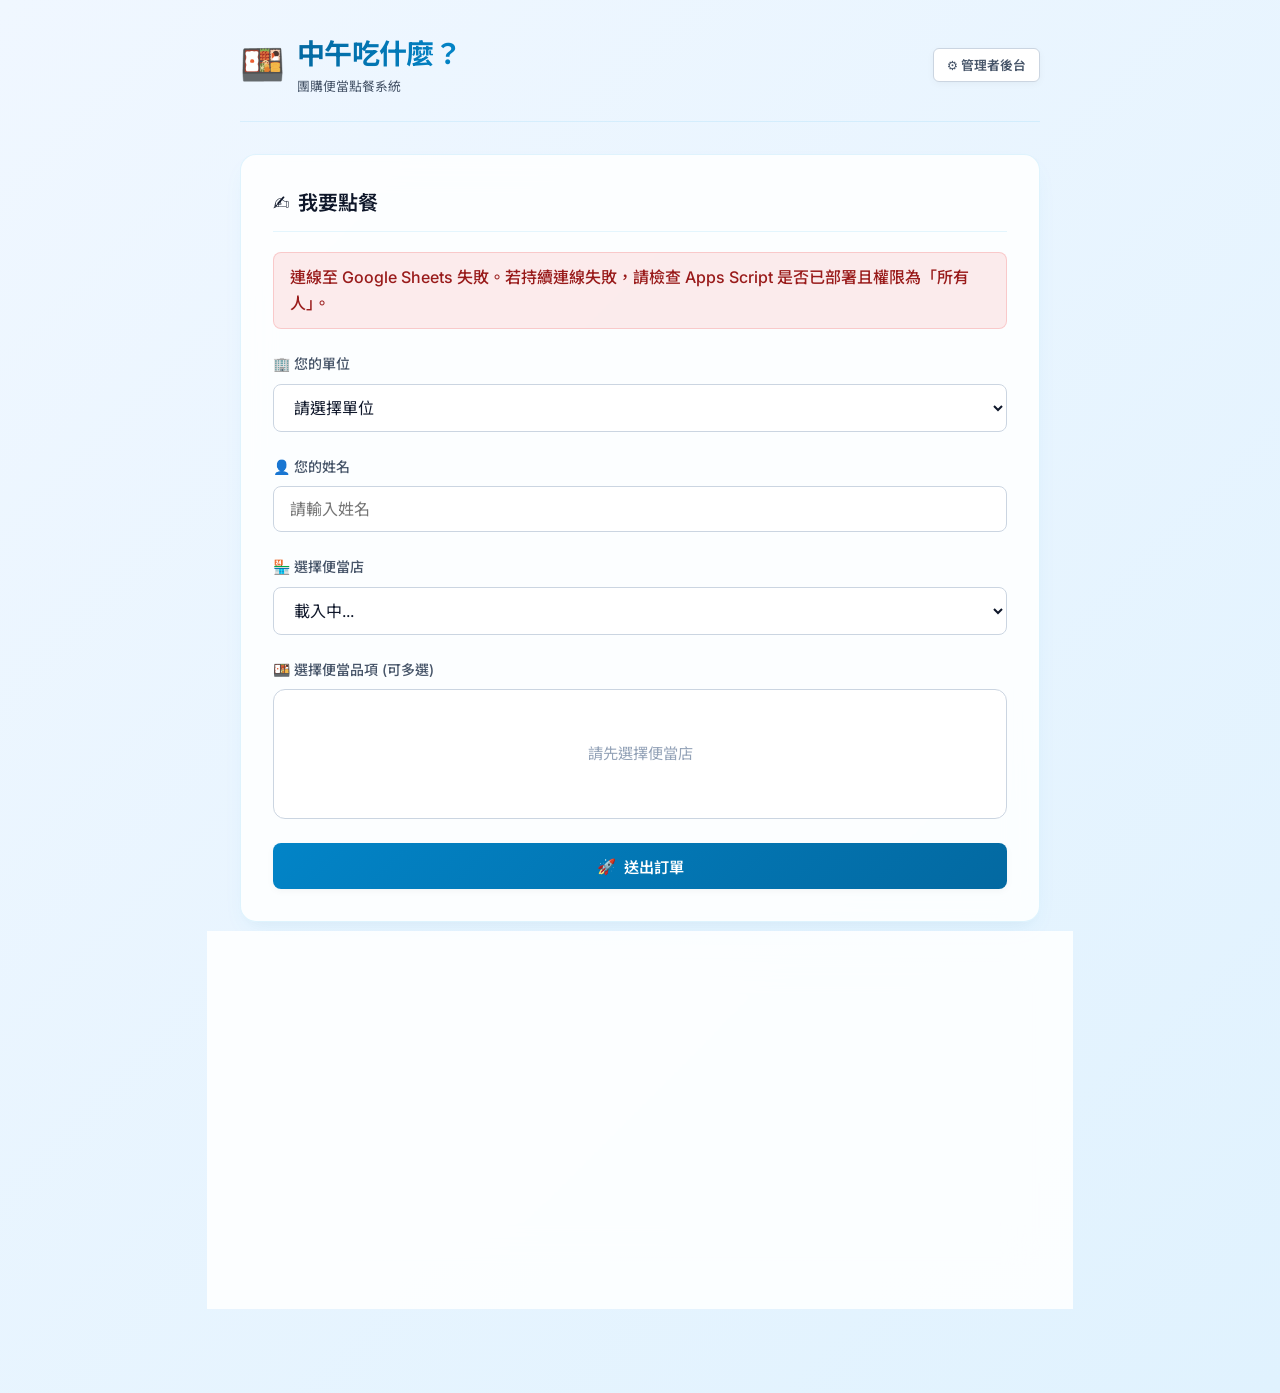
==== index.html @ 09cd19b4 "Update index.html" ====
<!DOCTYPE html>
<html lang="zh-TW">
<head>
  <meta charset="UTF-8">
  <meta name="viewport" content="width=device-width, initial-scale=1.0">
  <title>訂便當系統</title>
  <link rel="stylesheet" href="style.css">
</head>
<body>
  <div class="container">
    <!-- Header -->
    <header>
      <div class="logo-group">
        <span class="logo-icon">🍱</span>
        <div>
          <h1>中午吃什麼？</h1>
          <p style="font-size: 0.8rem; color: var(--text-secondary);">團購便當點餐系統</p>
        </div>
      </div>
      <button class="btn btn-secondary btn-sm" id="btn-go-admin">⚙️ 管理者後台</button>
    </header>

    <!-- API Warning -->
    <div id="api-warning" class="status-msg info" style="display: none;">
      
    </div>

    <!-- Timer Banner -->
    <div class="timer-banner" id="timer-container" style="display: none;">
      <div class="timer-title">
        <span>🕒</span>
        <span id="timer-status-text">點餐截止倒數：</span>
      </div>
      <div class="timer-countdown" id="countdown">--:--:--</div>
    </div>

    <div id="main-content">
      <!-- Order Form -->
      <section class="card" id="order-form-card">
        <h2 class="card-title"><span>✍️</span> 我要點餐</h2>
        
        <div id="submit-status" class="status-msg"></div>

        <form id="order-form">
          <div class="form-group">
            <label for="user-department">🏢 您的單位</label>
            <select id="user-department" required>
              <option value="" disabled selected>請選擇單位</option>
              <option value="資訊處">資訊處</option>
              <option value="工安環保處">工安環保處</option>
              <option value="水質處">水質處</option>
              <option value="供水處">供水處</option>
              <option value="漏水防治處">漏水防治處</option>
              <option value="採購供應處">採購供應處</option>
              <option value="人力資源處">人力資源處</option>
              <option value="財務處">財務處</option>
              <option value="會計處">會計處</option>
              <option value="檢核室">檢核室</option>
              <option value="宏碁">宏碁</option>
              <option value="資拓">資拓</option>
              <option value="易捷">易捷</option>
              <option value="其他">其他</option>
            </select>
          </div>

          <div class="form-group">
            <label for="user-name">👤 您的姓名</label>
            <input type="text" id="user-name" required placeholder="請輸入姓名">
            <div id="duplicate-warning-tip" class="duplicate-tip" style="display: none;">
              <span>ℹ️</span> <span id="duplicate-warning-text">偵測到您先前已有點餐紀錄...</span>
            </div>
          </div>

          <div class="form-group">
            <label for="store-select">🏪 選擇便當店</label>
            <select id="store-select" required>
              <option value="" disabled selected>載入中...</option>
            </select>
          </div>
          
          <div id="store-info-display" style="display: none; background: rgba(2, 132, 199, 0.04); border: 1px solid rgba(2, 132, 199, 0.15); border-radius: 8px; padding: 0.75rem 1rem; margin-top: -0.75rem; margin-bottom: 1.5rem; font-size: 0.85rem; line-height: 1.5; color: var(--text-secondary);">
            <!-- Store info details populated dynamically -->
          </div>

          <div class="form-group">
            <div style="display: flex; justify-content: space-between; align-items: center; margin-bottom: 0.5rem; flex-wrap: wrap; gap: 0.5rem;">
              <label style="margin-bottom: 0;">🍱 選擇便當品項 (可多選)</label>
              <div id="menu-search-wrapper" style="display: none; width: 100%; max-width: 220px;">
                <input type="text" id="menu-search-input" placeholder="🔍 搜尋菜色 (如: 排骨)" style="padding: 0.35rem 0.65rem; font-size: 0.82rem; border-radius: 6px; border: 1px solid rgba(14, 165, 233, 0.25); background: rgba(15, 23, 42, 0.6); color: var(--text-primary); width: 100%;">
              </div>
            </div>
            <div class="menu-options-list" id="menu-items-container">
              <div class="empty-menu-placeholder">請先選擇便當店</div>
            </div>
          </div>

          <div id="order-subtotal-card" class="order-subtotal-badge" style="display: none;">
            <div class="subtotal-info">
              <span>🛒 目前點餐小計：</span>
              <span id="subtotal-item-count" class="badge-count">0 份便當</span>
            </div>
            <div class="subtotal-price" id="subtotal-total-price">$0</div>
          </div>

          <button type="submit" class="btn" style="width: 100%;" id="btn-submit">
            <span>🚀</span> 送出訂單
          </button>
        </form>
      </section>

      <!-- Stats Panel -->
      <section class="card">
        <h2 class="card-title"><span>📊</span> 目前訂單統計看板</h2>
        
        <div style="display: flex; justify-content: space-between; align-items: center; margin-bottom: 1rem; flex-wrap: wrap; gap: 0.5rem;">
          <p style="font-size: 0.9rem; color: var(--text-secondary);">大家點了些什麼？看這裡跟著點就對了！</p>
          <div style="display: flex; gap: 0.5rem;">
            <button class="btn btn-secondary btn-sm" id="btn-export-csv">📥 匯出 CSV</button>
            <button class="btn btn-secondary btn-sm" id="btn-open-copy-modal">📋 複製訂餐統計</button>
            <button class="btn btn-secondary btn-sm" id="btn-refresh-stats">🔄 重新整理</button>
          </div>
        </div>

        <div class="stats-grid" id="stats-summary">
          <!-- Stats count will be inserted here -->
        </div>

        <div class="table-responsive" style="margin-top: 1.5rem;">
          <table>
            <thead>
              <tr>
                <th>單位</th>
                <th>姓名</th>
                <th>點餐品項</th>
                <th>價格</th>
                <th>點餐時間</th>
              </tr>
            </thead>
            <tbody id="orders-list-body">
              <tr>
                <td colspan="5" style="text-align: center; color: var(--text-muted);">載入訂單中...</td>
              </tr>
            </tbody>
          </table>
        </div>
      </section>
    </div>
  </div>

  <!-- Password Modal -->
  <div class="modal-overlay" id="password-modal">
    <div class="modal">
      <h3 class="modal-header">🔒 管理員驗證</h3>
      <p style="font-size: 0.9rem; color: var(--text-secondary); margin-bottom: 1rem;">請輸入後台管理密碼：</p>
      
      <div class="form-group">
        <input type="password" id="admin-password" placeholder="請輸入密碼" style="width: 100%; padding: 0.75rem 1rem; background: rgba(15, 23, 42, 0.6); border: 1px solid rgba(255, 255, 255, 0.1); border-radius: 8px; color: var(--text-primary);">
        <p id="password-error" style="color: var(--danger); font-size: 0.8rem; margin-top: 0.25rem; display: none;">密碼錯誤，請再試一次</p>
      </div>

      <div class="modal-actions">
        <button class="btn btn-secondary btn-sm" id="btn-close-modal">取消</button>
        <button class="btn btn-sm" id="btn-submit-password">登入</button>
      </div>
    </div>
  </div>

  <!-- Overwrite Confirmation Modal -->
  <div class="modal-overlay" id="overwrite-confirm-modal">
    <div class="modal" style="text-align: center; max-width: 420px;">
      <div style="font-size: 2.5rem; margin-bottom: 0.5rem;">⚠️</div>
      <h3 class="modal-header" style="justify-content: center; margin-bottom: 0.5rem;">偵測到重複訂餐</h3>
      <p style="font-size: 0.95rem; color: var(--text-secondary); margin-bottom: 0.75rem;" id="overwrite-modal-desc">
        您先前已有訂餐紀錄。
      </p>
      <p style="font-size: 0.85rem; color: #b45309; background: rgba(245, 158, 11, 0.12); padding: 0.6rem; border-radius: 6px; margin-bottom: 1.5rem; border: 1px solid rgba(245, 158, 11, 0.25);">
        ⚠️ 選擇「覆蓋原本訂單」將會以您本次勾選的餐點取代原本的紀錄。
      </p>
      <div class="modal-actions" style="justify-content: center; gap: 0.75rem;">
        <button class="btn btn-secondary btn-sm" id="btn-cancel-overwrite">取消</button>
        <button class="btn btn-danger btn-sm" id="btn-confirm-overwrite">🔄 確認覆蓋原本訂單</button>
      </div>
    </div>
  </div>

  <!-- Copy Summary Modal -->
  <div class="modal-overlay" id="copy-summary-modal">
    <div class="modal" style="max-width: 520px;">
      <h3 class="modal-header">📋 一鍵複製訂餐統計</h3>
      
      <div class="tab-group">
        <button type="button" class="tab-btn active" id="tab-copy-store">📞 給店家 (電話訂餐數)</button>
        <button type="button" class="tab-btn" id="tab-copy-line">💬 給同仁 (LINE 對帳明細)</button>
      </div>

      <div class="form-group">
        <textarea id="copy-text-area" rows="10" readonly style="width: 100%; font-family: monospace; font-size: 0.85rem; padding: 0.75rem; background: #f8fafc; border: 1px solid #cbd5e1; border-radius: 8px; resize: none; color: var(--text-primary);"></textarea>
      </div>

      <div class="modal-actions">
        <button class="btn btn-secondary btn-sm" id="btn-close-copy-modal">關閉</button>
        <button class="btn btn-sm" id="btn-do-copy">📋 複製文字至剪貼簿</button>
      </div>
    </div>
  </div>

  <!-- Success Order Modal -->
  <div class="modal-overlay" id="order-success-modal">
    <div class="modal" style="text-align: center;">
      <h3 class="modal-header" style="font-size: 1.5rem; margin-bottom: 0.75rem;">🎉 訂購成功</h3>
      <p style="font-size: 1.05rem; color: var(--text-secondary); margin-bottom: 1.5rem; line-height: 1.5;">您已經訂餐，請盡速繳費，謝謝</p>
      <div class="modal-actions" style="justify-content: center; margin-top: 0;">
        <button class="btn" id="btn-close-success-modal" style="width: 100%; max-width: 120px;">確定</button>
      </div>
    </div>
  </div>

  <!-- Toast Notification -->
  <div id="toast-notification" class="toast" style="display: none;">已複製到剪貼簿！</div>

  <script>
    // Config
    const API_KEY_STORAGE = 'lunchbox_api_url';
    const DEFAULT_API_URL = 'https://script.google.com/macros/s/AKfycbwlFgxgl3qGat5EyaE5cZLK-h8Csz-PTzpw1GTgrFNafcP_GH17YFFVZKl1nk6TrDU1BQ/exec'; // 填入固定 API 網址即可免設定直接使用！
    let apiUrl = DEFAULT_API_URL.trim() || localStorage.getItem(API_KEY_STORAGE) || '';
    let menuData = [];
    let storesData = []; // store details (address, phone, remarks)
    let ordersData = [];
    let deadlineTime = null;
    let timerInterval = null;
    let activeStoreConfig = null; // Locked active store from config

    // Elements
    const btnGoAdmin = document.getElementById('btn-go-admin');
    const passwordModal = document.getElementById('password-modal');
    const adminPasswordInput = document.getElementById('admin-password');
    const btnSubmitPassword = document.getElementById('btn-submit-password');
    const btnCloseModal = document.getElementById('btn-close-modal');
    const passwordError = document.getElementById('password-error');
    
    const apiWarning = document.getElementById('api-warning');
    const userDepartmentSelect = document.getElementById('user-department');
    const userNameInput = document.getElementById('user-name');
    const storeSelect = document.getElementById('store-select');
    const menuItemsContainer = document.getElementById('menu-items-container');
    const orderForm = document.getElementById('order-form');
    const btnSubmit = document.getElementById('btn-submit');
    const submitStatus = document.getElementById('submit-status');
    const btnRefreshStats = document.getElementById('btn-refresh-stats');
    
    const statsSummary = document.getElementById('stats-summary');
    const ordersListBody = document.getElementById('orders-list-body');
    const timerContainer = document.getElementById('timer-container');
    const countdownEl = document.getElementById('countdown');
    const timerStatusText = document.getElementById('timer-status-text');
    const orderSuccessModal = document.getElementById('order-success-modal');
    const btnCloseSuccessModal = document.getElementById('btn-close-success-modal');

    // Duplicate warning & Overwrite elements
    const duplicateWarningTip = document.getElementById('duplicate-warning-tip');
    const duplicateWarningText = document.getElementById('duplicate-warning-text');
    const overwriteConfirmModal = document.getElementById('overwrite-confirm-modal');
    const overwriteModalDesc = document.getElementById('overwrite-modal-desc');
    const btnCancelOverwrite = document.getElementById('btn-cancel-overwrite');
    const btnConfirmOverwrite = document.getElementById('btn-confirm-overwrite');
    let isConfirmedOverwrite = false;

    // Subtotal badge elements
    const orderSubtotalCard = document.getElementById('order-subtotal-card');
    const subtotalItemCount = document.getElementById('subtotal-item-count');
    const subtotalTotalPrice = document.getElementById('subtotal-total-price');

    // Copy Summary elements
    const btnOpenCopyModal = document.getElementById('btn-open-copy-modal');
    const copySummaryModal = document.getElementById('copy-summary-modal');
    const tabCopyStore = document.getElementById('tab-copy-store');
    const tabCopyLine = document.getElementById('tab-copy-line');
    const copyTextArea = document.getElementById('copy-text-area');
    const btnCloseCopyModal = document.getElementById('btn-close-copy-modal');
    const btnDoCopy = document.getElementById('btn-do-copy');
    const toastNotification = document.getElementById('toast-notification');
    let currentCopyTab = 'store';

    // Page Init
    window.addEventListener('DOMContentLoaded', () => {
      // Check query parameter
      const urlParams = new URLSearchParams(window.location.search);
      const apiParam = urlParams.get('api');
      if (apiParam) {
        localStorage.setItem(API_KEY_STORAGE, apiParam);
        apiUrl = apiParam;
      }
      if (apiParam && window.history.replaceState) {
        const cleanUrl = window.location.pathname;
        window.history.replaceState({}, document.title, cleanUrl);
      }

      // Ensure inputs are empty on load
      userDepartmentSelect.value = '';
      userNameInput.value = '';
      
      // Check API URL
      if (!apiUrl) {
        apiWarning.style.display = 'block';
        storeSelect.innerHTML = '<option value="" disabled selected>請先設定 API URL</option>';
        ordersListBody.innerHTML = '<tr><td colspan="6" style="text-align: center; color: var(--text-muted);">尚未設定 API</td></tr>';
        return;
      }

      fetchData();
    });

    // Refresh data
    btnRefreshStats.addEventListener('click', () => {
      if (!apiUrl) return;
      btnRefreshStats.classList.add('btn-disabled');
      btnRefreshStats.innerHTML = '<span class="spinner"></span> 重新整理中...';
      fetchData().finally(() => {
        btnRefreshStats.classList.remove('btn-disabled');
        btnRefreshStats.innerHTML = '🔄 重新整理';
      });
    });

    // Subtotal Calculation & Row Highlight
    function updateSubtotal() {
      let totalCount = 0;
      let totalPrice = 0;

      document.querySelectorAll('.menu-item-selection-row').forEach(row => {
        const cb = row.querySelector('input[name="lunchbox-item"]');
        if (cb && cb.checked) {
          row.classList.add('is-selected');
          const qtyInput = row.querySelector('.qty-input');
          const qty = qtyInput ? (parseInt(qtyInput.value) || 1) : 1;
          const price = parseFloat(cb.getAttribute('data-price')) || 0;
          totalCount += qty;
          totalPrice += (price * qty);
        } else {
          row.classList.remove('is-selected');
        }
      });

      if (totalCount > 0) {
        subtotalItemCount.innerText = `${totalCount} 份便當`;
        subtotalTotalPrice.innerText = `$${totalPrice}`;
        orderSubtotalCard.style.display = 'flex';
      } else {
        orderSubtotalCard.style.display = 'none';
      }
    }

    // Duplicate Order Checking
    function getExistingOrderForUser(name) {
      if (!name || !activeStoreConfig) return null;
      const userOrders = ordersData.filter(ord => 
        ord.store === activeStoreConfig && 
        ord.name.trim().toLowerCase() === name.trim().toLowerCase()
      );
      if (userOrders.length === 0) return null;

      const itemCounts = {};
      userOrders.forEach(ord => {
        const qty = ord.quantity ? parseInt(ord.quantity) || 1 : 1;
        itemCounts[ord.item] = (itemCounts[ord.item] || 0) + qty;
      });

      const summaryStr = Object.entries(itemCounts)
        .map(([item, count]) => count > 1 ? `${item} x${count}` : item)
        .join('、');

      return {
        orders: userOrders,
        summaryText: summaryStr
      };
    }

    function checkDuplicateUserOrder() {
      const name = userNameInput.value.trim();
      const existing = getExistingOrderForUser(name);

      if (existing) {
        duplicateWarningText.innerText = `偵測到「${name}」在本次店家已有訂餐紀錄（已點：${existing.summaryText}）。送出將會「覆蓋」原紀錄。`;
        duplicateWarningTip.style.display = 'flex';
      } else {
        duplicateWarningTip.style.display = 'none';
      }
    }

    userNameInput.addEventListener('input', checkDuplicateUserOrder);

    // Overwrite Confirm Modal Listeners
    btnConfirmOverwrite.addEventListener('click', () => {
      isConfirmedOverwrite = true;
      overwriteConfirmModal.classList.remove('active');
      btnSubmit.click();
    });

    btnCancelOverwrite.addEventListener('click', () => {
      isConfirmedOverwrite = false;
      overwriteConfirmModal.classList.remove('active');
    });

    // Copy Summary Modal Listeners
    btnOpenCopyModal.addEventListener('click', () => {
      copySummaryModal.classList.add('active');
      updateCopyTextContent();
    });

    btnCloseCopyModal.addEventListener('click', () => {
      copySummaryModal.classList.remove('active');
    });

    tabCopyStore.addEventListener('click', () => {
      tabCopyStore.classList.add('active');
      tabCopyLine.classList.remove('active');
      currentCopyTab = 'store';
      updateCopyTextContent();
    });

    tabCopyLine.addEventListener('click', () => {
      tabCopyLine.classList.add('active');
      tabCopyStore.classList.remove('active');
      currentCopyTab = 'line';
      updateCopyTextContent();
    });

    function updateCopyTextContent() {
      const storeName = activeStoreConfig || '未指定店家';
      const filteredOrders = ordersData.filter(ord => ord.store === activeStoreConfig);
      const nowStr = new Date().toLocaleString('zh-TW', { hour12: false });

      if (currentCopyTab === 'store') {
        const itemCounts = {};
        let totalQty = 0;
        let totalPrice = 0;

        filteredOrders.forEach(ord => {
          const qty = ord.quantity ? parseInt(ord.quantity) || 1 : 1;
          const price = parseFloat(ord.price) || 0;
          if (!itemCounts[ord.item]) {
            itemCounts[ord.item] = { count: 0, total: 0 };
          }
          itemCounts[ord.item].count += qty;
          itemCounts[ord.item].total += (price * qty);
          totalQty += qty;
          totalPrice += (price * qty);
        });

        let text = `🍱 訂餐統計匯總【${storeName}】\n`;
        text += `📅 統計時間：${nowStr}\n`;
        text += `-----------------------\n`;
        
        const items = Object.entries(itemCounts).sort((a, b) => b[1].count - a[1].count);
        if (items.length === 0) {
          text += `目前無點餐紀錄\n`;
        } else {
          items.forEach(([itemName, info], idx) => {
            text += `${idx + 1}. ${itemName} x ${info.count} 份 ($${info.total})\n`;
          });
        }
        text += `-----------------------\n`;
        text += `總計：${totalQty} 份便當 / 共 $${totalPrice} 元`;
        copyTextArea.value = text;
      } else {
        const userOrders = {};
        let totalQty = 0;
        let totalPrice = 0;

        filteredOrders.forEach(ord => {
          const qty = ord.quantity ? parseInt(ord.quantity) || 1 : 1;
          const price = parseFloat(ord.price) || 0;
          const key = `${ord.department || '無'}_${ord.name}`;

          if (!userOrders[key]) {
            userOrders[key] = {
              department: ord.department || '無',
              name: ord.name,
              items: {},
              userTotal: 0
            };
          }
          userOrders[key].items[ord.item] = (userOrders[key].items[ord.item] || 0) + qty;
          userOrders[key].userTotal += (price * qty);
          totalQty += qty;
          totalPrice += (price * qty);
        });

        let text = `📋 訂餐明細對帳表【${storeName}】\n`;
        text += `📅 統計時間：${nowStr}\n`;
        text += `-----------------------\n`;
        
        const list = Object.values(userOrders);
        if (list.length === 0) {
          text += `目前無點餐紀錄\n`;
        } else {
          list.forEach(u => {
            const itemStrs = Object.entries(u.items).map(([it, q]) => q > 1 ? `${it} x${q}` : it).join('、');
            text += `• [${u.department}] ${u.name}：${itemStrs} ($${u.userTotal})\n`;
          });
        }
        text += `-----------------------\n`;
        text += `總計：${totalQty} 份便當 / 共 $${totalPrice} 元`;
        copyTextArea.value = text;
      }
    }

    btnDoCopy.addEventListener('click', () => {
      copyTextArea.select();
      if (navigator.clipboard && window.isSecureContext) {
        navigator.clipboard.writeText(copyTextArea.value).then(() => showToast('📋 已複製訂餐統計至剪貼簿！')).catch(fallbackCopy);
      } else {
        fallbackCopy();
      }
    });

    function fallbackCopy() {
      try {
        document.execCommand('copy');
        showToast('📋 已複製訂餐統計至剪貼簿！');
      } catch (err) {
        alert('複製失敗，請手動全選複製');
      }
    }

    function showToast(msg) {
      toastNotification.innerText = msg;
      toastNotification.style.display = 'block';
      setTimeout(() => {
        toastNotification.style.display = 'none';
      }, 2500);
    }

    // CSV Export Utility Function
    function exportToCSV(filename, rows) {
      const processRow = function (row) {
        let finalVal = '';
        for (let j = 0; j < row.length; j++) {
          let innerValue = row[j] === null || row[j] === undefined ? '' : row[j].toString();
          let result = innerValue.replace(/"/g, '""');
          if (result.search(/("|,|\n)/g) >= 0)
            result = '"' + result + '"';
          if (j > 0)
            finalVal += ',';
          finalVal += result;
        }
        return finalVal + '\n';
      };

      let csvContent = '\uFEFF'; // UTF-8 BOM for Excel Chinese compatibility
      for (let i = 0; i < rows.length; i++) {
        csvContent += processRow(rows[i]);
      }

      const blob = new Blob([csvContent], { type: 'text/csv;charset=utf-8;' });
      const link = document.createElement('a');
      if (link.download !== undefined) {
        const url = URL.createObjectURL(blob);
        link.setAttribute('href', url);
        link.setAttribute('download', filename);
        link.style.visibility = 'hidden';
        document.body.appendChild(link);
        link.click();
        document.body.removeChild(link);
      }
    }

    // Export CSV Listener in Index
    document.getElementById('btn-export-csv').addEventListener('click', () => {
      const filteredOrders = ordersData.filter(ord => ord.store === activeStoreConfig);
      if (filteredOrders.length === 0) {
        alert('目前尚無點餐資料可匯出！');
        return;
      }

      const rows = [["點餐時間", "單位", "姓名", "店家", "品項", "價格"]];
      filteredOrders.forEach(ord => {
        let dStr = ord.timestamp ? new Date(ord.timestamp).toLocaleString('zh-TW') : '';
        rows.push([dStr, ord.department || '', ord.name, ord.store, ord.item, ord.price]);
      });

      const todayDate = new Date().toISOString().slice(0, 10);
      exportToCSV(`便當點餐明細_${activeStoreConfig || '今日'}_${todayDate}.csv`, rows);
    });

    // Password Modal Logic
    btnGoAdmin.addEventListener('click', () => {
      passwordModal.classList.add('active');
      adminPasswordInput.focus();
    });

    btnCloseModal.addEventListener('click', () => {
      passwordModal.classList.remove('active');
      adminPasswordInput.value = '';
      passwordError.style.display = 'none';
    });

    btnCloseSuccessModal.addEventListener('click', () => {
      orderSuccessModal.classList.remove('active');
    });

    btnSubmitPassword.addEventListener('click', verifyPassword);
    adminPasswordInput.addEventListener('keypress', (e) => {
      if (e.key === 'Enter') verifyPassword();
    });

    async function verifyPassword() {
      const password = adminPasswordInput.value.trim();
      if (!password) return;
      
      btnSubmitPassword.disabled = true;
      btnSubmitPassword.innerHTML = '<span class="spinner"></span> 驗證中...';
      passwordError.style.display = 'none';

      try {
        let isOldScriptOrOffline = false;
        let resData = null;
        try {
          const response = await fetch(apiUrl, {
            method: 'POST',
            mode: 'cors',
            body: JSON.stringify({
              action: 'verifyPassword',
              password: password
            })
          });

          if (response.ok) {
            resData = await response.json();
            if (resData && !resData.success && resData.error && resData.error.includes('密碼錯誤')) {
              isOldScriptOrOffline = false;
            } else if (resData && !resData.success) {
              isOldScriptOrOffline = true;
            }
          } else {
            isOldScriptOrOffline = true;
          }
        } catch (e) {
          isOldScriptOrOffline = true;
        }

        if (isOldScriptOrOffline) {
          // 降級處理：若是舊版 Apps Script (不支援 verifyPassword)，則比對混淆過的預設密碼
          if (btoa(password) === 'd2F0ZXI2MDM=') {
            sessionStorage.setItem('admin_password', password);
            window.location.href = 'admin.html';
            return;
          } else {
            throw new Error('密碼錯誤');
          }
        }

        if (resData && resData.success && resData.authenticated) {
          sessionStorage.setItem('admin_password', password);
          window.location.href = 'admin.html';
        } else {
          throw new Error(resData && resData.error ? resData.error : '密碼錯誤');
        }
      } catch (err) {
        console.error(err);
        passwordError.innerText = err.message.includes('密碼錯誤') ? '密碼錯誤，請再試一次' : '驗證失敗，請確認 API 設定或網路。';
        passwordError.style.display = 'block';
        adminPasswordInput.value = '';
        adminPasswordInput.focus();
      } finally {
        btnSubmitPassword.disabled = false;
        btnSubmitPassword.innerHTML = '登入';
      }
    }

    // Fetch Menu & Orders & Deadline
    async function fetchData(retry = 0) {
      try {
        const response = await fetch(apiUrl);
        if (!response.ok) throw new Error(`HTTP ${response.status}`);
        
        const data = await response.json();
        menuData = data.menu || [];
        storesData = data.stores || [];
        ordersData = data.orders || [];
        activeStoreConfig = data.activeStore || null;
        
        // Handle Deadline
        if (data.deadline) {
          deadlineTime = new Date(data.deadline);
          startTimer();
        } else {
          deadlineTime = null;
          clearInterval(timerInterval);
          timerContainer.style.display = 'none';
        }

        renderStoreSelect();
        renderStats();
      } catch (err) {
        console.error('API 讀取錯誤:', err);
        if (retry < 1) {
          // 自動重試 1 次 (因應 Google Apps Script 冷啟動或連線瞬斷)
          setTimeout(() => fetchData(retry + 1), 1200);
        } else {
          showStatus('連線至 Google Sheets 失敗。若持續連線失敗，請檢查 Apps Script 是否已部署且權限為「所有人」。', 'error');
        }
      }
    }

    // Start countdown timer
    function startTimer() {
      clearInterval(timerInterval);
      timerContainer.style.display = 'flex';
      
      function updateTimer() {
        const now = new Date();
        const diff = deadlineTime - now;

        if (diff <= 0) {
          clearInterval(timerInterval);
          countdownEl.innerHTML = '點餐已截止';
          countdownEl.className = 'timer-countdown ended';
          timerStatusText.innerText = '點餐狀態：';
          disableOrdering(true);
        } else {
          disableOrdering(false);
          const hours = Math.floor(diff / (1000 * 60 * 60));
          const minutes = Math.floor((diff % (1000 * 60 * 60)) / (1000 * 60));
          const seconds = Math.floor((diff % (1000 * 60)) / 1000);
          
          countdownEl.innerHTML = `${hours.toString().padStart(2, '0')}:${minutes.toString().padStart(2, '0')}:${seconds.toString().padStart(2, '0')}`;
          
          // Show alert if less than 15 mins (900,000 ms)
          if (diff < 15 * 60 * 1000) {
            countdownEl.className = 'timer-countdown danger';
            timerStatusText.innerText = '⚠️ 即將截止點餐：';
          } else {
            countdownEl.className = 'timer-countdown';
            timerStatusText.innerText = '🕒 點餐截止倒數：';
          }
        }
      }

      updateTimer();
      timerInterval = setInterval(updateTimer, 1000);
    }

    function disableOrdering(disabled) {
      if (disabled) {
        userDepartmentSelect.disabled = true;
        userNameInput.disabled = true;
        storeSelect.disabled = true;
        btnSubmit.disabled = true;
        btnSubmit.classList.add('btn-disabled');
        
        if (deadlineTime && (new Date() > deadlineTime)) {
          btnSubmit.innerHTML = '❌ 點餐已截止';
        } else if (!activeStoreConfig) {
          btnSubmit.innerHTML = '❌ 尚未指定點餐店家';
        } else {
          btnSubmit.innerHTML = '❌ 無法點餐';
        }
        
        // Disable checkboxes & qty buttons
        document.querySelectorAll('input[name="lunchbox-item"]').forEach(cb => {
          cb.disabled = true;
        });
        document.querySelectorAll('.qty-btn').forEach(btn => {
          btn.disabled = true;
          btn.style.opacity = 0.5;
          btn.style.pointerEvents = 'none';
        });
      } else {
        userDepartmentSelect.disabled = false;
        userNameInput.disabled = false;
        storeSelect.disabled = !!activeStoreConfig; // Keep disabled if locked by admin
        btnSubmit.disabled = false;
        btnSubmit.classList.remove('btn-disabled');
        btnSubmit.innerHTML = '🚀 送出訂單';
        
        // Enable checkboxes & qty buttons
        document.querySelectorAll('input[name="lunchbox-item"]').forEach(cb => {
          cb.disabled = false;
        });
        document.querySelectorAll('.qty-btn').forEach(btn => {
          btn.disabled = false;
          btn.style.opacity = 1;
          btn.style.pointerEvents = 'auto';
        });
      }
    }

    // Populate Store Select
    function renderStoreSelect() {
      const stores = [...new Set(menuData.map(m => m.store))];
      const storeLabel = document.querySelector('label[for="store-select"]');
      
      if (stores.length === 0) {
        storeSelect.innerHTML = '<option value="" disabled selected>目前無可用的便當店</option>';
        menuItemsContainer.innerHTML = '<div class="empty-menu-placeholder">請聯絡管理員設定菜單</div>';
        return;
      }

      if (activeStoreConfig) {
        // Locked active store by admin
        storeLabel.innerHTML = '🏪 本次指定點餐店家 <span style="font-size: 0.75rem; color: var(--success); background: rgba(16,185,129,0.15); padding: 0.1rem 0.4rem; border-radius: 4px; margin-left: 0.25rem;">已鎖定</span>';
        storeSelect.innerHTML = `<option value="${activeStoreConfig}" selected>${activeStoreConfig}</option>`;
        storeSelect.disabled = true;
        renderMenuItems(activeStoreConfig);
        displayStoreDetails(activeStoreConfig);
        
        // Enable controls if within deadline
        if (!deadlineTime || (new Date() <= deadlineTime)) {
          disableOrdering(false);
        }
      } else {
        // No active store designated yet
        storeLabel.innerHTML = '🏪 選擇便當店 <span style="font-size: 0.75rem; color: var(--warning); background: rgba(245,158,11,0.15); padding: 0.1rem 0.4rem; border-radius: 4px; margin-left: 0.25rem;">等待指定</span>';
        storeSelect.innerHTML = '<option value="" disabled selected>⚠️ 請等待管理者指定本次點餐店家</option>';
        storeSelect.disabled = true;
        document.getElementById('store-info-display').style.display = 'none';
        menuItemsContainer.innerHTML = '<div class="empty-menu-placeholder">請等待管理員設定本次點餐店家</div>';
        disableOrdering(true);
      }
    }

    // Render Menu Checkboxes for selected store
    storeSelect.addEventListener('change', (e) => {
      renderMenuItems(e.target.value);
    });

    function renderMenuItems(storeName) {
      menuItemsContainer.innerHTML = '';
      const items = menuData.filter(m => m.store === storeName);
      const searchWrapper = document.getElementById('menu-search-wrapper');
      const searchInput = document.getElementById('menu-search-input');

      if (items.length === 0) {
        if (searchWrapper) searchWrapper.style.display = 'none';
        menuItemsContainer.innerHTML = '<div class="empty-menu-placeholder">此店家無品項</div>';
        return;
      }

      if (searchWrapper) {
        searchWrapper.style.display = 'block';
        if (searchInput) searchInput.value = '';
      }

      // Calculate popularity from ordersData for this store
      const storeItemCounts = {};
      ordersData.filter(o => o.store === storeName).forEach(o => {
        const qty = o.quantity ? parseInt(o.quantity) || 1 : 1;
        storeItemCounts[o.item] = (storeItemCounts[o.item] || 0) + qty;
      });

      // Get distinct order counts in descending order (only > 0)
      const distinctCounts = [...new Set(Object.values(storeItemCounts).filter(c => c > 0))].sort((a, b) => b - a);

      items.forEach(item => {
        const row = document.createElement('div');
        row.className = 'menu-item-selection-row';
        row.setAttribute('data-item-name', item.item);
        
        let hotBadge = '';
        const orderCount = storeItemCounts[item.item] || 0;
        if (orderCount > 0 && distinctCounts.length > 0) {
          if (orderCount === distinctCounts[0]) {
            hotBadge = `<span style="background: linear-gradient(135deg, #ef4444, #f97316); color: #ffffff; font-size: 0.68rem; padding: 0.12rem 0.45rem; border-radius: 4px; font-weight: 700; margin-left: 0.4rem; box-shadow: 0 2px 4px rgba(239,68,68,0.3);">🔥 熱銷 NO.1</span>`;
          } else if (distinctCounts.length >= 2 && orderCount === distinctCounts[1]) {
            hotBadge = `<span style="background: linear-gradient(135deg, #3b82f6, #6366f1); color: #ffffff; font-size: 0.68rem; padding: 0.12rem 0.45rem; border-radius: 4px; font-weight: 700; margin-left: 0.4rem; box-shadow: 0 2px 4px rgba(59,130,246,0.3);">🥈 熱銷 NO.2</span>`;
          } else if (distinctCounts.length >= 3 && orderCount === distinctCounts[2]) {
            hotBadge = `<span style="background: linear-gradient(135deg, #f59e0b, #d97706); color: #ffffff; font-size: 0.68rem; padding: 0.12rem 0.45rem; border-radius: 4px; font-weight: 700; margin-left: 0.4rem; box-shadow: 0 2px 4px rgba(245,158,11,0.3);">🥉 熱銷 NO.3</span>`;
          }
        }

        row.innerHTML = `
          <label class="checkbox-container">
            <span class="item-name">${escapeHtml(item.item)}${hotBadge}</span>
            <span class="item-price">$${item.price}</span>
            <input type="checkbox" name="lunchbox-item" value="${escapeHtml(item.item)}" data-price="${item.price}">
            <span class="checkmark"></span>
          </label>
          <div class="quantity-selector" style="display: none;">
            <button type="button" class="qty-btn qty-minus">-</button>
            <input type="number" class="qty-input" value="1" min="1" readonly>
            <button type="button" class="qty-btn qty-plus">+</button>
          </div>
        `;
        menuItemsContainer.appendChild(row);

        const checkbox = row.querySelector('input[type="checkbox"]');
        const qtySelector = row.querySelector('.quantity-selector');
        const qtyInput = row.querySelector('.qty-input');
        const btnMinus = row.querySelector('.qty-minus');
        const btnPlus = row.querySelector('.qty-plus');

        checkbox.addEventListener('change', () => {
          if (checkbox.checked) {
            qtySelector.style.display = 'flex';
          } else {
            qtySelector.style.display = 'none';
            qtyInput.value = 1;
          }
          updateSubtotal();
        });

        btnMinus.addEventListener('click', () => {
          let val = parseInt(qtyInput.value) || 1;
          if (val > 1) {
            qtyInput.value = val - 1;
            updateSubtotal();
          }
        });

        btnPlus.addEventListener('click', () => {
          let val = parseInt(qtyInput.value) || 1;
          qtyInput.value = val + 1;
          updateSubtotal();
        });
      });

      // If deadline already passed, make sure newly rendered checkboxes are disabled
      if (deadlineTime && (new Date() > deadlineTime)) {
        document.querySelectorAll('input[name="lunchbox-item"]').forEach(cb => {
          cb.disabled = true;
        });
        document.querySelectorAll('.qty-btn').forEach(btn => {
          btn.disabled = true;
          btn.style.opacity = 0.5;
          btn.style.pointerEvents = 'none';
        });
      }
      
      updateSubtotal();
    }

    // Real-time Menu Item Keyword Search Filter
    const menuSearchInput = document.getElementById('menu-search-input');
    if (menuSearchInput) {
      menuSearchInput.addEventListener('input', () => {
        const query = menuSearchInput.value.trim().toLowerCase();
        let visibleCount = 0;

        document.querySelectorAll('#menu-items-container .menu-item-selection-row').forEach(row => {
          const itemName = row.getAttribute('data-item-name') || '';
          if (!query || itemName.toLowerCase().includes(query)) {
            row.style.display = 'flex';
            visibleCount++;
          } else {
            row.style.display = 'none';
          }
        });

        let noMatchEl = document.getElementById('search-no-match-placeholder');
        if (visibleCount === 0) {
          if (!noMatchEl) {
            noMatchEl = document.createElement('div');
            noMatchEl.id = 'search-no-match-placeholder';
            noMatchEl.className = 'empty-menu-placeholder';
            document.getElementById('menu-items-container').appendChild(noMatchEl);
          }
          noMatchEl.innerText = `🔍 找不到符合「${query}」的便當品項`;
          noMatchEl.style.display = 'block';
        } else if (noMatchEl) {
          noMatchEl.style.display = 'none';
        }
      });
    }

    let isSubmitting = false;

    function resetSubmitBtn() {
      isSubmitting = false;
      if (!deadlineTime || (new Date() <= deadlineTime)) {
        btnSubmit.disabled = false;
        btnSubmit.classList.remove('btn-disabled');
        btnSubmit.style.pointerEvents = 'auto';
        btnSubmit.innerHTML = '🚀 送出訂單';
      }
    }

    // Submit Order
    orderForm.addEventListener('submit', async (e) => {
      e.preventDefault();
      
      // 1. 防連按防護：若正處於傳送/處理中，直接攔截不重複發送
      if (isSubmitting) return;
      isSubmitting = true;
      
      // 2. 立即禁用按鈕與點擊事件，並顯示載入中動畫
      btnSubmit.disabled = true;
      btnSubmit.classList.add('btn-disabled');
      btnSubmit.style.pointerEvents = 'none';
      btnSubmit.innerHTML = '<span class="spinner"></span> 處理中...';

      const department = userDepartmentSelect.value;
      const name = userNameInput.value.trim();
      const store = storeSelect.value;
      
      if (!department) {
        showStatus('請選擇您的單位', 'error');
        resetSubmitBtn();
        return;
      }
      if (!name) {
        showStatus('請輸入您的姓名', 'error');
        resetSubmitBtn();
        return;
      }
      if (!store) {
        showStatus('請選擇便當店', 'error');
        resetSubmitBtn();
        return;
      }

      // 檢查是否與已有訂單重複
      const existingOrder = getExistingOrderForUser(name);
      if (existingOrder && !isConfirmedOverwrite) {
        overwriteModalDesc.innerText = `您（${name}）先前在 ${store} 已有點餐紀錄（已點：${existingOrder.summaryText}）。`;
        overwriteConfirmModal.classList.add('active');
        resetSubmitBtn();
        return;
      }

      const checkedItems = [];
      document.querySelectorAll('.menu-item-selection-row').forEach(row => {
        const cb = row.querySelector('input[name="lunchbox-item"]');
        if (cb && cb.checked) {
          const qtyInput = row.querySelector('.qty-input');
          const qty = qtyInput ? (parseInt(qtyInput.value) || 1) : 1;
          const price = parseFloat(cb.getAttribute('data-price')) || 0;
          
          for (let i = 0; i < qty; i++) {
            checkedItems.push({
              item: cb.value,
              price: price,
              quantity: 1
            });
          }
        }
      });

      if (checkedItems.length === 0) {
        showStatus('請至少勾選一項便當品項！', 'error');
        resetSubmitBtn();
        return;
      }

      if (deadlineTime && (new Date() > deadlineTime)) {
        showStatus('抱歉，已過截止時間，無法送出訂單。', 'error');
        resetSubmitBtn();
        return;
      }

      btnSubmit.innerHTML = '<span class="spinner"></span> 送出中...';
      showStatus('正在傳送訂單至 Google Sheet...', 'info');

      try {
        const payload = {
          action: 'submitOrder',
          department: department,
          name: name,
          store: store,
          items: checkedItems,
          overwrite: !!existingOrder
        };

        const response = await fetch(apiUrl, {
          method: 'POST',
          mode: 'cors',
          body: JSON.stringify(payload)
        });

        if (!response.ok) throw new Error('伺服器回應錯誤');
        const resData = await response.json();
        
        if (resData.success) {
          showStatus('🎉 訂單送出成功！已寫入試算表。', 'success');
          isConfirmedOverwrite = false;
          userDepartmentSelect.value = '';
          userNameInput.value = '';
          duplicateWarningTip.style.display = 'none';
          document.querySelectorAll('input[name="lunchbox-item"]:checked').forEach(cb => {
            cb.checked = false;
          });
          document.querySelectorAll('.quantity-selector').forEach(sel => {
            sel.style.display = 'none';
          });
          document.querySelectorAll('.qty-input').forEach(inp => {
            inp.value = 1;
          });
          updateSubtotal();
          await fetchData();
          orderSuccessModal.classList.add('active');
        } else {
          throw new Error(resData.error || '不明錯誤');
        }
      } catch (err) {
        console.error(err);
        showStatus(`送出訂單失敗: ${err.message}`, 'error');
      } finally {
        resetSubmitBtn();
      }
    });

    // Render Stats Dashboard & Detailed List
    function renderStats() {
      // 1. Calculate count for each item
      const itemCounts = {};
      
      // Filter orders to only match the currently active store config
      const filteredOrders = ordersData.filter(ord => ord.store === activeStoreConfig);
      
      filteredOrders.forEach(ord => {
        const key = ord.item;
        if (!itemCounts[key]) {
          itemCounts[key] = {
            store: ord.store,
            item: ord.item,
            count: 0
          };
        }
        const qty = ord.quantity ? parseInt(ord.quantity) || 1 : 1;
        itemCounts[key].count += qty;
      });

      // Populate Stats Cards Grid
      statsSummary.innerHTML = '';
      const statItems = Object.values(itemCounts).sort((a, b) => b.count - a.count);
      
      if (statItems.length === 0) {
        statsSummary.innerHTML = '<div style="grid-column: 1/-1; text-align: center; color: var(--text-muted); padding: 1rem 0;">目前此店家尚無人點餐，快當第一個吧！</div>';
      } else {
        statItems.forEach(item => {
          const box = document.createElement('div');
          box.className = 'stat-box';
          
          box.innerHTML = `
            <div class="stat-label" title="${item.item}">${item.item}</div>
            <div class="stat-num">${item.count} <span style="font-size: 1rem; color: var(--text-secondary)">份</span></div>
          `;
          statsSummary.appendChild(box);
        });
      }

      // 2. Populate detailed list table
      ordersListBody.innerHTML = '';
      if (filteredOrders.length === 0) {
        ordersListBody.innerHTML = '<tr><td colspan="7" style="text-align: center; color: var(--text-muted);">目前無此店家的點餐資料</td></tr>';
        return;
      }

      // Group/consolidate identical items in the same order (same name, same item, same timestamp or within 5s)
      const consolidatedOrders = [];
      filteredOrders.forEach(ord => {
        const qty = ord.quantity ? parseInt(ord.quantity) || 1 : 1;
        const price = parseFloat(ord.price) || 0;

        const match = consolidatedOrders.find(c => 
          c.department === ord.department &&
          c.name === ord.name &&
          c.store === ord.store &&
          c.item === ord.item &&
          (new Date(c.timestamp).getTime() - new Date(ord.timestamp).getTime() === 0 ||
           Math.abs(new Date(c.timestamp).getTime() - new Date(ord.timestamp).getTime()) < 5000)
        );

        if (match) {
          match.quantity += qty;
          match.totalPrice += (price * qty);
        } else {
          consolidatedOrders.push({
            ...ord,
            quantity: qty,
            totalPrice: price * qty
          });
        }
      });

      // Show newest orders on top
      const sortedOrders = [...consolidatedOrders].reverse();
      
      sortedOrders.forEach(ord => {
        const tr = document.createElement('tr');
        
        let dateStr = '未知';
        if (ord.timestamp) {
          const d = new Date(ord.timestamp);
          dateStr = `${(d.getMonth()+1).toString().padStart(2,'0')}/${d.getDate().toString().padStart(2,'0')} ${d.getHours().toString().padStart(2,'0')}:${d.getMinutes().toString().padStart(2,'0')}`;
        }

        let displayItem = escapeHtml(ord.item);
        if (ord.quantity > 1) {
          displayItem += ` <span style="background: rgba(2, 132, 199, 0.08); color: #0284c7; padding: 0.1rem 0.35rem; border-radius: 4px; font-size: 0.8rem; font-weight: 600; margin-left: 0.25rem;">x${ord.quantity}</span>`;
        }

        tr.innerHTML = `
          <td><span style="background: rgba(14, 165, 233, 0.05); color: #0284c7; padding: 0.2rem 0.5rem; border-radius: 4px; font-size: 0.85rem;">${escapeHtml(ord.department || '無')}</span></td>
          <td style="font-weight: 500;">${escapeHtml(ord.name)}</td>
          <td>${displayItem}</td>
          <td style="color: var(--text-secondary); font-weight: 500;">$${ord.totalPrice}</td>
          <td style="font-size: 0.8rem; color: var(--text-muted);">${dateStr}</td>
        `;
        ordersListBody.appendChild(tr);
      });
    }

    function displayStoreDetails(storeName) {
      const displayEl = document.getElementById('store-info-display');
      const storeInfo = storesData.find(s => s.store === storeName);
      
      if (!storeInfo) {
        displayEl.style.display = 'none';
        return;
      }
      
      let html = '';
      if (storeInfo.address && storeInfo.address.trim()) {
        html += `<div style="margin-bottom: 0.25rem;"><strong>📍 店家地址：</strong>${escapeHtml(storeInfo.address)}</div>`;
      }
      if (storeInfo.phone && storeInfo.phone.trim()) {
        html += `<div style="margin-bottom: 0.25rem;"><strong>📞 店家電話：</strong>${escapeHtml(storeInfo.phone)}</div>`;
      }
      if (storeInfo.remarks && storeInfo.remarks.trim()) {
        html += `<div><strong>📝 備註事項：</strong>${escapeHtml(storeInfo.remarks)}</div>`;
      }
      
      if (html) {
        displayEl.innerHTML = html;
        displayEl.style.display = 'block';
      } else {
        displayEl.style.display = 'none';
      }
    }

    // Helper functions
    function showStatus(msg, type) {
      submitStatus.innerText = msg;
      submitStatus.className = `status-msg ${type}`;
    }

    function escapeHtml(str) {
      if (!str) return '';
      return str
        .replace(/&/g, "&amp;")
        .replace(/</g, "&lt;")
        .replace(/>/g, "&gt;")
        .replace(/"/g, "&quot;")
        .replace(/'/g, "&#039;");
    }
  </script>
</body>
</html>
---- style.css ----
/* 
 * Lunchbox Ordering System Shared Stylesheet
 * Responsive, Modern Light Sky-Blue Glassmorphic Design
 */

@import url('https://fonts.googleapis.com/css2?family=Inter:wght@300;400;500;600;700&family=Noto+Sans+TC:wght@300;400;500;700&display=swap');

:root {
  --bg-gradient: linear-gradient(135deg, #f0f7ff 0%, #e0f2fe 100%);
  --panel-bg: rgba(255, 255, 255, 0.85);
  --panel-border: rgba(14, 165, 233, 0.12);
  --panel-border-hover: rgba(14, 165, 233, 0.25);
  
  --primary-gradient: linear-gradient(135deg, #0284c7 0%, #0369a1 100%);
  --primary-hover-gradient: linear-gradient(135deg, #0369a1 0%, #075985 100%);
  --secondary-gradient: linear-gradient(135deg, #0ea5e9 0%, #0284c7 100%);
  --accent-gradient: linear-gradient(135deg, #10b981 0%, #059669 100%);
  
  --text-primary: #0f172a;
  --text-secondary: #475569;
  --text-muted: #94a3b8;
  
  --shadow-sm: 0 2px 8px -1px rgba(0, 0, 0, 0.05);
  --shadow-md: 0 10px 25px -5px rgba(14, 165, 233, 0.06), 0 8px 16px -6px rgba(0, 0, 0, 0.04);
  --shadow-lg: 0 20px 40px -10px rgba(14, 165, 233, 0.12);
  
  --success: #10b981;
  --warning: #f59e0b;
  --danger: #ef4444;
  --danger-glow: rgba(239, 68, 68, 0.1);
}

* {
  box-sizing: border-box;
  margin: 0;
  padding: 0;
}

body {
  font-family: 'Inter', 'Noto Sans TC', system-ui, -apple-system, sans-serif;
  background: var(--bg-gradient);
  color: var(--text-primary);
  min-height: 100vh;
  line-height: 1.6;
  padding: 2rem 1rem;
  overflow-x: hidden;
}

.container {
  max-width: 800px;
  margin: 0 auto;
  padding-bottom: 4rem;
}

/* Nav Header */
header {
  display: flex;
  justify-content: space-between;
  align-items: center;
  margin-bottom: 2rem;
  padding-bottom: 1.5rem;
  border-bottom: 1px solid rgba(14, 165, 233, 0.1);
}

.logo-group {
  display: flex;
  align-items: center;
  gap: 0.75rem;
}

.logo-icon {
  font-size: 2.25rem;
  animation: bounce 3s infinite ease-in-out;
}

h1 {
  font-size: 1.75rem;
  font-weight: 700;
  background: linear-gradient(to right, #0369a1, #0284c7);
  -webkit-background-clip: text;
  -webkit-text-fill-color: transparent;
  letter-spacing: -0.025em;
}

/* Glass Cards */
.card {
  background: var(--panel-bg);
  border: 1px solid var(--panel-border);
  border-radius: 16px;
  padding: 2rem;
  margin-bottom: 2rem;
  box-shadow: var(--shadow-md);
  backdrop-filter: blur(16px);
  -webkit-backdrop-filter: blur(16px);
  transition: border-color 0.3s ease, box-shadow 0.3s ease, transform 0.3s ease;
}

.card:hover {
  border-color: var(--panel-border-hover);
  box-shadow: var(--shadow-lg);
}

.card-title {
  font-size: 1.25rem;
  font-weight: 600;
  margin-bottom: 1.25rem;
  color: var(--text-primary);
  display: flex;
  align-items: center;
  gap: 0.5rem;
  border-bottom: 1px solid rgba(14, 165, 233, 0.1);
  padding-bottom: 0.75rem;
}

/* Form Fields */
.form-group {
  margin-bottom: 1.5rem;
}

label {
  display: block;
  font-size: 0.875rem;
  font-weight: 500;
  margin-bottom: 0.5rem;
  color: var(--text-secondary);
}

input[type="text"],
input[type="number"],
input[type="datetime-local"],
select {
  width: 100%;
  padding: 0.75rem 1rem;
  background: #ffffff;
  border: 1px solid #cbd5e1;
  border-radius: 8px;
  color: var(--text-primary);
  font-family: inherit;
  font-size: 1rem;
  transition: all 0.2s ease;
}

input[type="text"]:focus,
input[type="number"]:focus,
input[type="datetime-local"]:focus,
select:focus {
  outline: none;
  border-color: #0284c7;
  box-shadow: 0 0 0 3px rgba(2, 132, 199, 0.2);
  background: #ffffff;
}

/* Checkboxes Custom styling */
.checkbox-container {
  display: flex;
  align-items: center;
  position: relative;
  padding-left: 2.25rem;
  margin-bottom: 0.875rem;
  cursor: pointer;
  font-size: 1rem;
  user-select: none;
  font-weight: 400;
  color: var(--text-primary);
}

.checkbox-container input {
  position: absolute;
  opacity: 0;
  cursor: pointer;
  height: 0;
  width: 0;
}

.checkmark {
  position: absolute;
  top: 50%;
  left: 0;
  transform: translateY(-50%);
  height: 1.35rem;
  width: 1.35rem;
  background-color: #ffffff;
  border: 1px solid #cbd5e1;
  border-radius: 6px;
  transition: all 0.2s ease;
}

.checkbox-container:hover input ~ .checkmark {
  border-color: #0284c7;
  box-shadow: 0 0 8px rgba(2, 132, 199, 0.2);
}

.checkbox-container input:checked ~ .checkmark {
  background: var(--primary-gradient);
  border-color: #0284c7;
}

.checkmark:after {
  content: "";
  position: absolute;
  display: none;
}

.checkbox-container input:checked ~ .checkmark:after {
  display: block;
}

.checkbox-container .checkmark:after {
  left: 6px;
  top: 3px;
  width: 4px;
  height: 8px;
  border: solid white;
  border-width: 0 2px 2px 0;
  transform: rotate(45deg);
}

.item-price {
  margin-left: auto;
  color: var(--text-secondary);
  font-weight: 500;
  font-size: 0.9rem;
}

/* Buttons */
.btn {
  display: inline-flex;
  align-items: center;
  justify-content: center;
  gap: 0.5rem;
  padding: 0.75rem 1.5rem;
  font-size: 0.95rem;
  font-weight: 600;
  border-radius: 8px;
  border: none;
  cursor: pointer;
  color: #fff;
  background: var(--primary-gradient);
  box-shadow: var(--shadow-sm);
  transition: all 0.2s ease;
  font-family: inherit;
  text-decoration: none;
}

.btn:hover {
  background: var(--primary-hover-gradient);
  transform: translateY(-1px);
  box-shadow: 0 6px 20px -5px rgba(2, 132, 199, 0.35);
}

.btn:active {
  transform: translateY(0);
}

.btn-secondary {
  background: #ffffff;
  border: 1px solid #cbd5e1;
  color: var(--text-secondary);
}

.btn-secondary:hover {
  background: #f8fafc;
  color: var(--text-primary);
  box-shadow: none;
  transform: translateY(-1px);
}

.btn-danger {
  background: linear-gradient(135deg, #ef4444 0%, #dc2626 100%);
}

.btn-danger:hover {
  background: linear-gradient(135deg, #dc2626 0%, #b91c1c 100%);
  box-shadow: 0 6px 20px -5px rgba(239, 68, 68, 0.3);
}

.btn-accent {
  background: var(--accent-gradient);
}

.btn-accent:hover {
  background: linear-gradient(135deg, #059669 0%, #047857 100%);
  box-shadow: 0 6px 20px -5px rgba(16, 185, 129, 0.3);
}

.btn-sm {
  padding: 0.4rem 0.8rem;
  font-size: 0.8rem;
  border-radius: 6px;
}

.btn-disabled {
  opacity: 0.5;
  cursor: not-allowed;
  pointer-events: none;
}

/* Status Notifications */
.status-msg {
  padding: 0.75rem 1rem;
  border-radius: 8px;
  margin-bottom: 1.5rem;
  font-weight: 500;
  display: none;
  animation: fadeIn 0.3s ease;
}

.status-msg.success {
  background: rgba(16, 185, 129, 0.1);
  border: 1px solid rgba(16, 185, 129, 0.2);
  color: #065f46;
  display: block;
}

.status-msg.error {
  background: rgba(239, 68, 68, 0.1);
  border: 1px solid rgba(239, 68, 68, 0.2);
  color: #991b1b;
  display: block;
}

.status-msg.info {
  background: rgba(2, 132, 199, 0.08);
  border: 1px solid rgba(2, 132, 199, 0.2);
  color: #0369a1;
  display: block;
}

/* Timer Indicator */
.timer-banner {
  background: rgba(255, 255, 255, 0.85);
  border: 1px solid var(--panel-border);
  border-radius: 12px;
  padding: 1rem;
  display: flex;
  justify-content: space-between;
  align-items: center;
  flex-wrap: wrap;
  gap: 1rem;
  margin-bottom: 2rem;
  box-shadow: var(--shadow-sm);
}

.timer-title {
  font-size: 0.95rem;
  color: var(--text-secondary);
  display: flex;
  align-items: center;
  gap: 0.5rem;
}

.timer-countdown {
  font-family: monospace;
  font-size: 1.25rem;
  font-weight: 700;
  color: #0369a1;
  background: rgba(2, 132, 199, 0.06);
  padding: 0.25rem 0.75rem;
  border-radius: 6px;
  border: 1px solid rgba(2, 132, 199, 0.1);
}

.timer-countdown.danger {
  color: var(--danger);
  border-color: rgba(239, 68, 68, 0.4);
  box-shadow: 0 0 10px var(--danger-glow);
  animation: pulse 1s infinite alternate;
}

.timer-countdown.ended {
  color: var(--text-muted);
  border-color: rgba(226, 232, 240, 1);
  box-shadow: none;
}

/* Admin API Configurations */
.api-config {
  display: flex;
  gap: 0.5rem;
}

/* Item List / Menu Manager */
.store-list-container {
  display: grid;
  grid-template-columns: 240px 1fr;
  gap: 1.5rem;
  margin-top: 1.5rem;
}

@media(max-width: 640px) {
  .store-list-container {
    grid-template-columns: 1fr;
  }
}

.store-nav {
  display: flex;
  flex-direction: column;
  gap: 0.5rem;
}

.store-nav-item {
  padding: 0.75rem 1rem;
  border-radius: 8px;
  background: #ffffff;
  border: 1px solid #e2e8f0;
  cursor: pointer;
  text-align: left;
  color: var(--text-secondary);
  transition: all 0.2s ease;
  display: flex;
  justify-content: space-between;
  align-items: center;
}

.store-nav-item:hover, .store-nav-item.active {
  background: rgba(2, 132, 199, 0.06);
  border-color: rgba(2, 132, 199, 0.3);
  color: #0369a1;
}

.store-nav-item.active {
  font-weight: 600;
  box-shadow: inset 3px 0 0 #0284c7;
}

.menu-items-editor {
  background: rgba(255, 255, 255, 0.6);
  border-radius: 12px;
  padding: 1.5rem;
  border: 1px solid #cbd5e1;
}

.menu-item-row {
  display: flex;
  gap: 0.5rem;
  align-items: center;
  margin-bottom: 0.75rem;
  animation: slideIn 0.2s ease;
}

/* Order Tables */
.table-responsive {
  width: 100%;
  overflow-x: auto;
  margin-top: 1rem;
  border-radius: 8px;
  border: 1px solid #e2e8f0;
}

table {
  width: 100%;
  border-collapse: collapse;
  text-align: left;
  font-size: 0.95rem;
}

th, td {
  padding: 0.85rem 1rem;
  border-bottom: 1px solid #e2e8f0;
}

th {
  background: rgba(2, 132, 199, 0.05);
  font-weight: 600;
  color: #0369a1;
}

tr:last-child td {
  border-bottom: none;
}

tr:hover td {
  background: rgba(2, 132, 199, 0.02);
}

/* Stats dashboard */
.stats-grid {
  display: grid;
  grid-template-columns: repeat(auto-fill, minmax(180px, 1fr));
  gap: 1rem;
  margin-top: 1rem;
}

.stat-box {
  background: #ffffff;
  border: 1px solid rgba(14, 165, 233, 0.12);
  border-radius: 10px;
  padding: 1rem;
  text-align: center;
  transition: transform 0.2s ease;
  box-shadow: var(--shadow-sm);
}

.stat-box:hover {
  transform: translateY(-2px);
  border-color: rgba(14, 165, 233, 0.3);
}

.stat-num {
  font-size: 1.75rem;
  font-weight: 700;
  background: var(--primary-gradient);
  -webkit-background-clip: text;
  -webkit-text-fill-color: transparent;
  margin: 0.25rem 0;
}

.stat-label {
  font-size: 0.95rem;
  font-weight: 600;
  color: var(--text-primary);
  white-space: nowrap;
  overflow: hidden;
  text-overflow: ellipsis;
}

.stat-details {
  font-size: 0.85rem;
  color: var(--text-secondary);
  font-weight: 500;
}

/* Modals */
.modal-overlay {
  position: fixed;
  top: 0;
  left: 0;
  right: 0;
  bottom: 0;
  background: rgba(15, 23, 42, 0.45);
  backdrop-filter: blur(8px);
  display: flex;
  align-items: center;
  justify-content: center;
  z-index: 1000;
  opacity: 0;
  pointer-events: none;
  transition: opacity 0.3s ease;
}

.modal-overlay.active {
  opacity: 1;
  pointer-events: auto;
}

.modal {
  background: #ffffff;
  border: 1px solid #e2e8f0;
  border-radius: 16px;
  padding: 2rem;
  width: 90%;
  max-width: 400px;
  box-shadow: var(--shadow-lg);
  transform: scale(0.9);
  transition: transform 0.3s ease;
}

.modal-overlay.active .modal {
  transform: scale(1);
}

.modal-header {
  font-size: 1.25rem;
  font-weight: 600;
  margin-bottom: 1rem;
  color: var(--text-primary);
}

.modal-actions {
  display: flex;
  justify-content: flex-end;
  gap: 0.75rem;
  margin-top: 1.5rem;
}

/* Animations */
@keyframes bounce {
  0%, 100% { transform: translateY(0); }
  50% { transform: translateY(-6px); }
}

@keyframes fadeIn {
  from { opacity: 0; transform: translateY(4px); }
  to { opacity: 1; transform: translateY(0); }
}

@keyframes slideIn {
  from { opacity: 0; transform: translateX(-10px); }
  to { opacity: 1; transform: translateX(0); }
}

@keyframes pulse {
  from { box-shadow: 0 0 4px var(--danger-glow); }
  to { box-shadow: 0 0 16px var(--danger-glow); }
}

/* Loading Spinner */
.spinner {
  display: inline-block;
  width: 1.25rem;
  height: 1.25rem;
  border: 2px solid rgba(255,255,255,0.3);
  border-radius: 50%;
  border-top-color: #fff;
  animation: spin 0.8s linear infinite;
}

@keyframes spin {
  to { transform: rotate(360deg); }
}

/* Custom list layout for checkbox menu */
.menu-options-list {
  background: #ffffff;
  border-radius: 12px;
  padding: 1.25rem;
  border: 1px solid #cbd5e1;
  margin-top: 0.5rem;
  max-height: 300px;
  overflow-y: auto;
}

.empty-menu-placeholder {
  color: var(--text-muted);
  text-align: center;
  padding: 2rem 0;
  font-size: 0.95rem;
}

/* Menu Item Selection Row & Quantity Selector Styles */
.menu-item-selection-row {
  display: flex;
  justify-content: space-between;
  align-items: center;
  padding: 0.65rem 0.5rem;
  border-bottom: 1px solid #f1f5f9;
  transition: background-color 0.2s ease;
  border-radius: 6px;
}

.menu-item-selection-row:hover {
  background-color: #f8fafc;
}

.menu-item-selection-row:last-child {
  border-bottom: none;
}

.menu-item-selection-row .checkbox-container {
  margin-bottom: 0;
  flex: 1;
}

.quantity-selector {
  display: flex;
  align-items: center;
  gap: 0.35rem;
  background: #f1f5f9;
  padding: 0.2rem;
  border-radius: 6px;
  border: 1px solid #cbd5e1;
  animation: fadeIn 0.2s ease;
}

.qty-btn {
  width: 24px;
  height: 24px;
  border-radius: 4px;
  border: none;
  background: #ffffff;
  color: var(--text-secondary);
  font-weight: 600;
  cursor: pointer;
  display: flex;
  align-items: center;
  justify-content: center;
  font-size: 0.85rem;
  box-shadow: 0 1px 2px rgba(0,0,0,0.05);
  transition: all 0.2s ease;
}

.qty-btn:hover {
  background: #cbd5e1;
  color: var(--text-primary);
}

.qty-btn:active {
  transform: scale(0.95);
}

.qty-input {
  width: 32px;
  text-align: center;
  padding: 0;
  font-size: 0.9rem;
  font-weight: 600;
  border: none;
  background: transparent;
  color: var(--text-primary);
  -moz-appearance: textfield;
}

.qty-input::-webkit-outer-spin-button,
.qty-input::-webkit-inner-spin-button {
  -webkit-appearance: none;
  margin: 0;
}

/* Micro-animations & Interactive Enhancements */
.menu-item-selection-row {
  display: flex;
  align-items: center;
  justify-content: space-between;
  padding: 0.5rem 0.75rem;
  border-radius: 8px;
  border: 1px solid transparent;
  transition: all 0.25 ease;
}

.menu-item-selection-row:hover {
  background: rgba(2, 132, 199, 0.03);
}

.menu-item-selection-row.is-selected {
  background: rgba(2, 132, 199, 0.06);
  border-color: rgba(2, 132, 199, 0.25);
  box-shadow: 0 2px 8px rgba(2, 132, 199, 0.05);
}

/* Subtotal Badge */
.order-subtotal-badge {
  display: flex;
  justify-content: space-between;
  align-items: center;
  background: linear-gradient(135deg, rgba(2, 132, 199, 0.08) 0%, rgba(14, 165, 233, 0.15) 100%);
  border: 1px solid rgba(2, 132, 199, 0.25);
  border-radius: 10px;
  padding: 0.85rem 1.25rem;
  margin-bottom: 1.5rem;
  animation: fadeIn 0.3s ease;
}

.subtotal-info {
  display: flex;
  align-items: center;
  gap: 0.5rem;
  font-size: 0.95rem;
  font-weight: 500;
  color: var(--text-primary);
}

.badge-count {
  background: rgba(2, 132, 199, 0.15);
  color: #0284c7;
  padding: 0.15rem 0.5rem;
  border-radius: 6px;
  font-size: 0.85rem;
  font-weight: 600;
}

.subtotal-price {
  font-size: 1.35rem;
  font-weight: 700;
  color: #0284c7;
}

/* Duplicate Order Warning Callout */
.duplicate-tip {
  margin-top: 0.5rem;
  padding: 0.5rem 0.85rem;
  background: rgba(245, 158, 11, 0.1);
  border: 1px solid rgba(245, 158, 11, 0.3);
  border-radius: 6px;
  font-size: 0.85rem;
  color: #b45309;
  display: flex;
  align-items: center;
  gap: 0.4rem;
  animation: fadeIn 0.3s ease;
}

/* Copy Modal Tabs */
.tab-group {
  display: flex;
  gap: 0.5rem;
  margin-bottom: 1rem;
  border-bottom: 1px solid #e2e8f0;
  padding-bottom: 0.5rem;
}

.tab-btn {
  padding: 0.4rem 0.85rem;
  font-size: 0.85rem;
  font-weight: 500;
  border-radius: 6px;
  border: 1px solid #cbd5e1;
  background: #ffffff;
  color: var(--text-secondary);
  cursor: pointer;
  transition: all 0.2s ease;
}

.tab-btn:hover {
  background: #f8fafc;
  color: var(--text-primary);
}

.tab-btn.active {
  background: var(--primary-gradient);
  color: #ffffff;
  border-color: transparent;
  box-shadow: var(--shadow-sm);
}

/* Toast Notifications */
.toast {
  position: fixed;
  bottom: 2rem;
  right: 2rem;
  background: #0f172a;
  color: #ffffff;
  padding: 0.75rem 1.25rem;
  border-radius: 8px;
  font-size: 0.9rem;
  font-weight: 500;
  box-shadow: 0 10px 25px -5px rgba(0, 0, 0, 0.3);
  z-index: 2000;
  animation: slideUp 0.3s ease;
}

@keyframes slideUp {
  from {
    opacity: 0;
    transform: translateY(20px);
  }
  to {
    opacity: 1;
    transform: translateY(0);
  }
}

.modal {
  animation: zoomIn 0.25s cubic-bezier(0.16, 1, 0.3, 1);
}

@keyframes zoomIn {
  from {
    opacity: 0;
    transform: scale(0.92);
  }
  to {
    opacity: 1;
    transform: scale(1);
  }
}
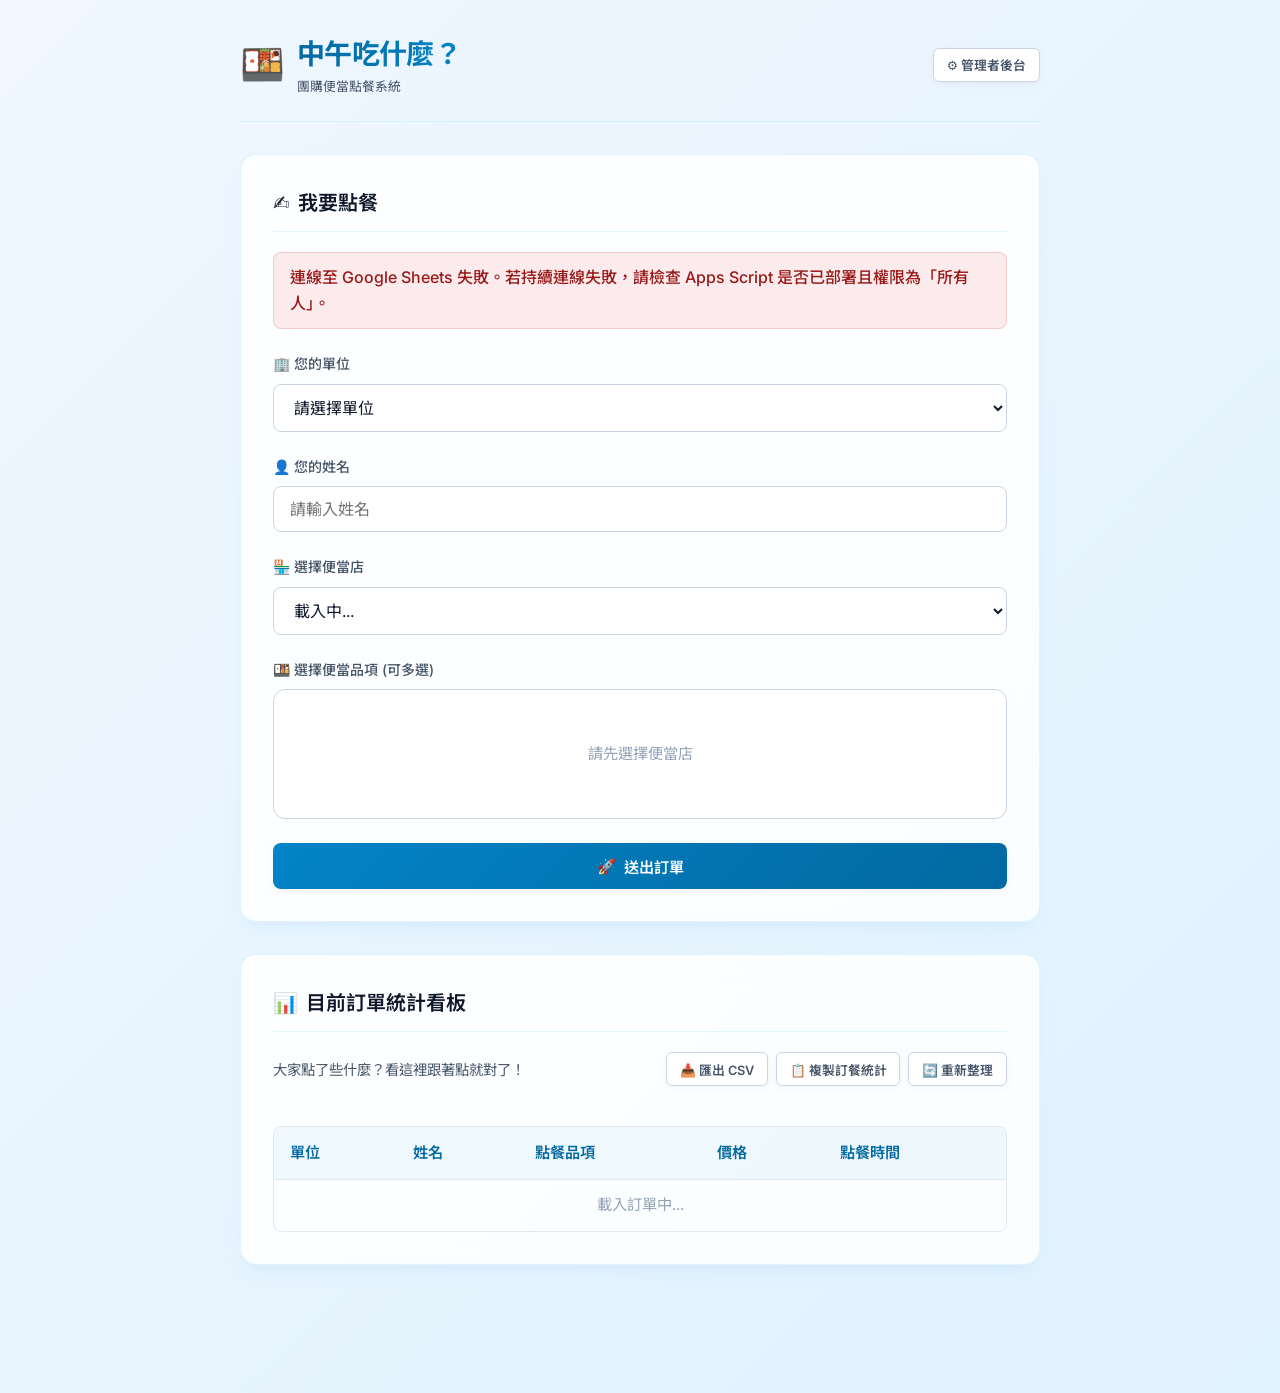
==== commit 2d145d33: "Update index.html" ====
--- a/index.html
+++ b/index.html
@@ -572,10 +572,22 @@
         return;
       }
 
-      const rows = [["點餐時間", "單位", "姓名", "店家", "品項", "價格"]];
+      let paymentRecords = {};
+      try {
+        const raw = localStorage.getItem('lunchbox_admin_payment_status');
+        if (raw) paymentRecords = JSON.parse(raw);
+      } catch (e) {}
+
+      const rows = [["點餐時間", "單位", "姓名", "店家", "品項", "價格", "繳費狀態"]];
       filteredOrders.forEach(ord => {
         let dStr = ord.timestamp ? new Date(ord.timestamp).toLocaleString('zh-TW') : '';
-        rows.push([dStr, ord.department || '', ord.name, ord.store, ord.item, ord.price]);
+        let payStatus = '未給';
+        const rec = paymentRecords[`${ord.department || '無'}_${ord.name}`];
+        if (rec) {
+          if (rec.status === '已給' || rec.status === '給') payStatus = '已給';
+          else if (rec.status === '找錢') payStatus = rec.changeAmount ? `找錢 (找$${rec.changeAmount})` : '找錢';
+        }
+        rows.push([dStr, ord.department || '', ord.name, ord.store, ord.item, ord.price, payStatus]);
       });
 
       const todayDate = new Date().toISOString().slice(0, 10);
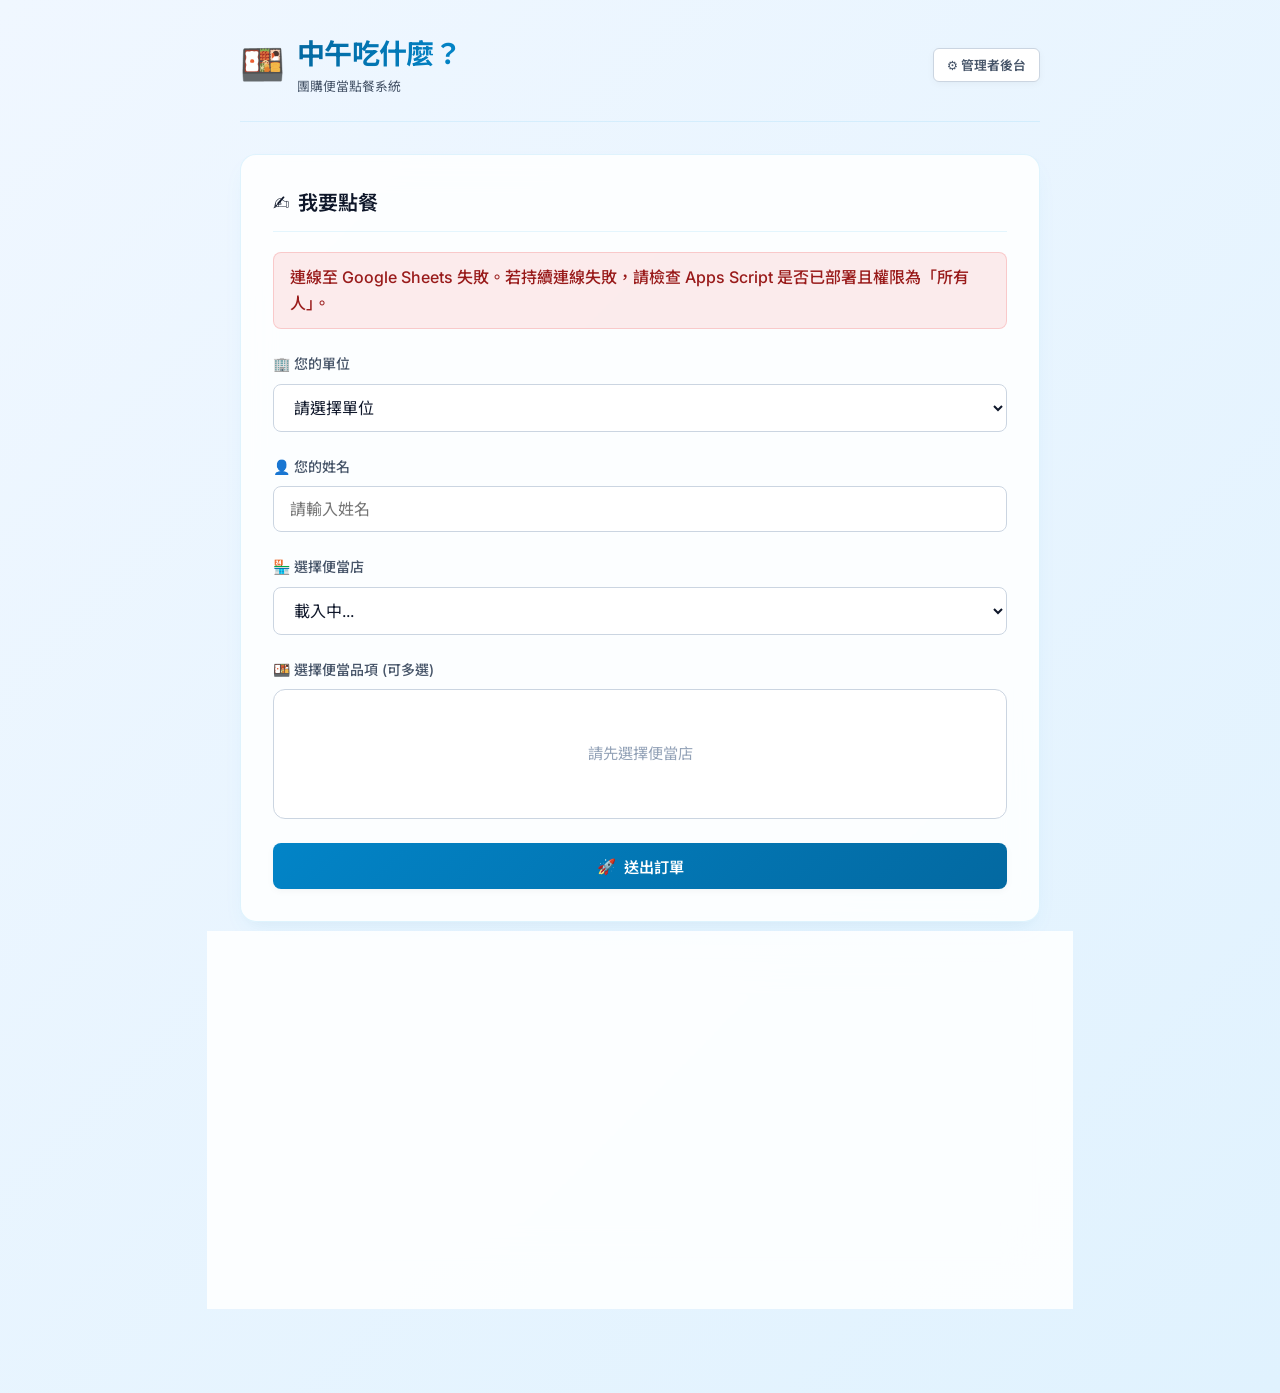
==== commit e8d5bdfa: "Add files via upload" ====
--- a/index.html
+++ b/index.html
@@ -221,7 +221,7 @@
   <script>
     // Config
     const API_KEY_STORAGE = 'lunchbox_api_url';
-    const DEFAULT_API_URL = 'https://script.google.com/macros/s/AKfycbwlFgxgl3qGat5EyaE5cZLK-h8Csz-PTzpw1GTgrFNafcP_GH17YFFVZKl1nk6TrDU1BQ/exec'; // 填入固定 API 網址即可免設定直接使用！
+    const DEFAULT_API_URL = 'https://script.google.com/macros/s/AKfycbwmWXwO3tljR_gReHpeMksv2vyxgk97_F3sl7HDL1A8T1ji1CwGpoXUps-KMIWKIsIXgA/exec'; // 填入固定 API 網址即可免設定直接使用！
     let apiUrl = DEFAULT_API_URL.trim() || localStorage.getItem(API_KEY_STORAGE) || '';
     let menuData = [];
     let storesData = []; // store details (address, phone, remarks)
@@ -295,9 +295,11 @@
         window.history.replaceState({}, document.title, cleanUrl);
       }
 
-      // Ensure inputs are empty on load
-      userDepartmentSelect.value = '';
-      userNameInput.value = '';
+      // Auto-load saved Name & Department from localStorage if available
+      const savedName = localStorage.getItem('lunchbox_user_name');
+      const savedDept = localStorage.getItem('lunchbox_user_dept');
+      if (savedDept) userDepartmentSelect.value = savedDept;
+      if (savedName) userNameInput.value = savedName;
       
       // Check API URL
       if (!apiUrl) {
@@ -1082,11 +1084,15 @@
         const resData = await response.json();
         
         if (resData.success) {
+          // Save user name and department to localStorage for next time
+          localStorage.setItem('lunchbox_user_name', name);
+          localStorage.setItem('lunchbox_user_dept', department);
+
           showStatus('🎉 訂單送出成功！已寫入試算表。', 'success');
           isConfirmedOverwrite = false;
-          userDepartmentSelect.value = '';
-          userNameInput.value = '';
-          duplicateWarningTip.style.display = 'none';
+          userDepartmentSelect.value = department;
+          userNameInput.value = name;
+          checkDuplicateUserOrder();
           document.querySelectorAll('input[name="lunchbox-item"]:checked').forEach(cb => {
             cb.checked = false;
           });
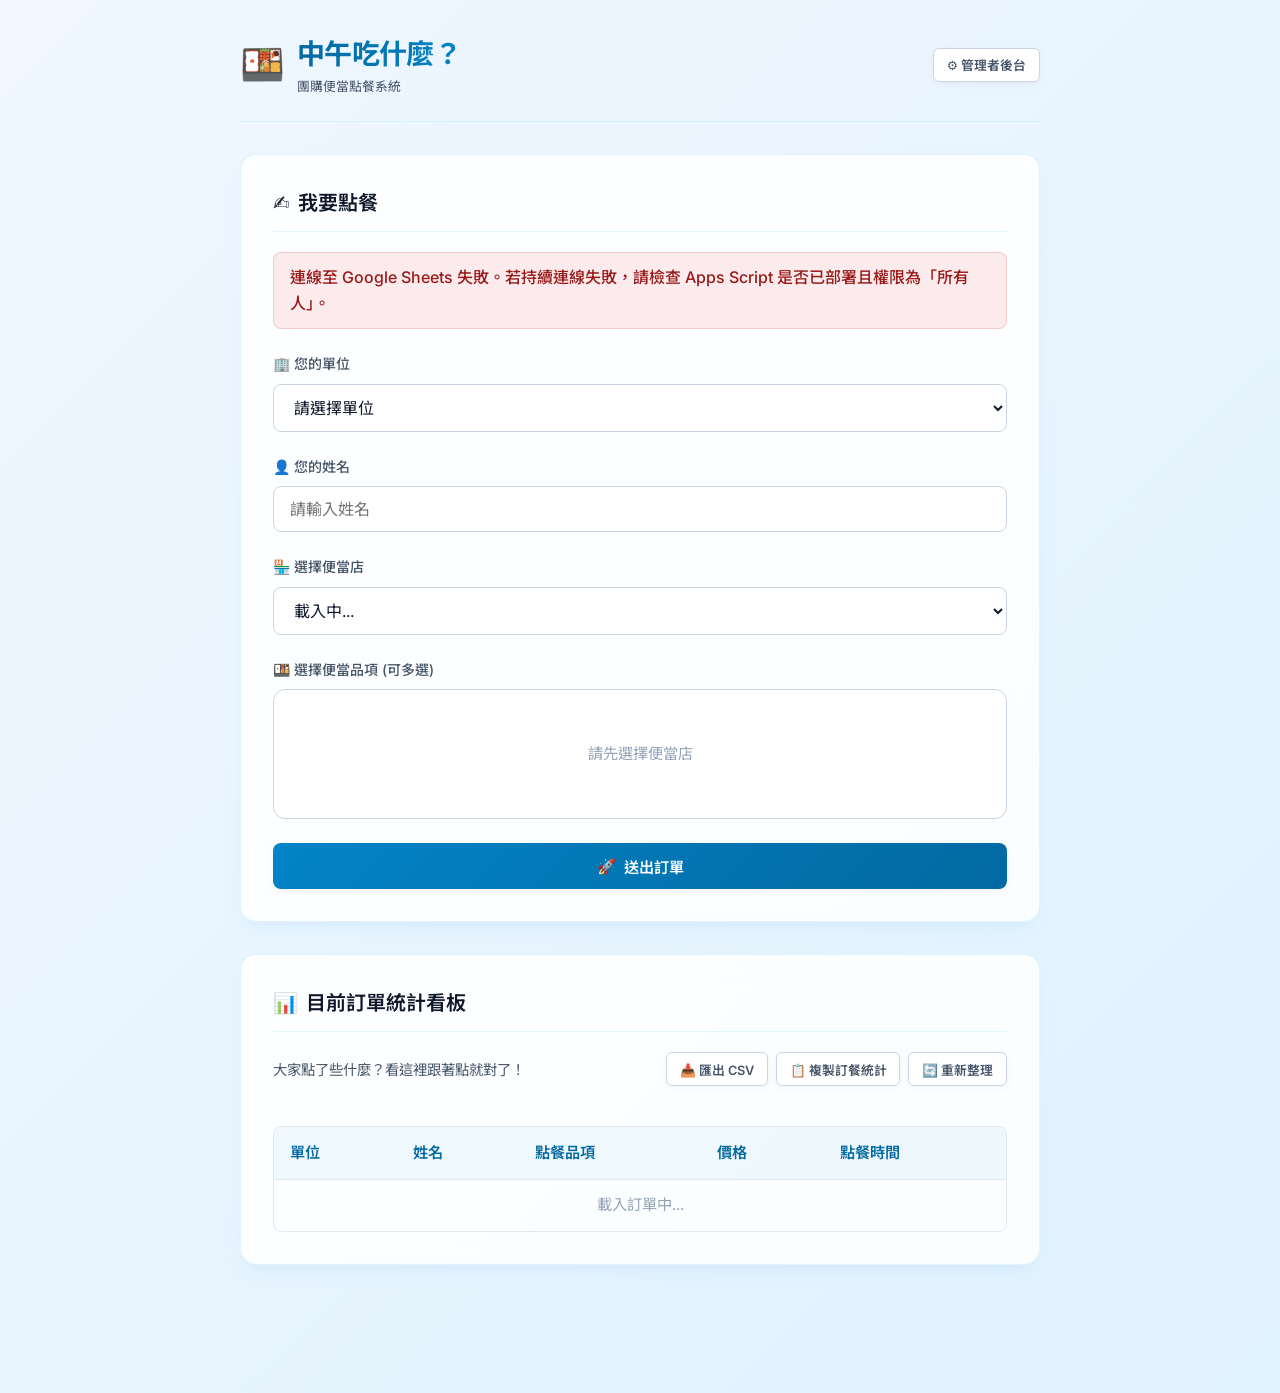
==== commit 8637b625: "Add files via upload" ====
--- a/index.html
+++ b/index.html
@@ -580,6 +580,13 @@
         if (raw) paymentRecords = JSON.parse(raw);
       } catch (e) {}
 
+      // Sort filteredOrders by Bento Item (品項) primary, then Person Name (姓名) secondary for easy bento distribution
+      filteredOrders.sort((a, b) => {
+        const itemComp = (a.item || '').localeCompare(b.item || '', 'zh-Hant');
+        if (itemComp !== 0) return itemComp;
+        return (a.name || '').localeCompare(b.name || '', 'zh-Hant');
+      });
+
       const rows = [["點餐時間", "單位", "姓名", "店家", "品項", "價格", "繳費狀態"]];
       filteredOrders.forEach(ord => {
         let dStr = ord.timestamp ? new Date(ord.timestamp).toLocaleString('zh-TW') : '';
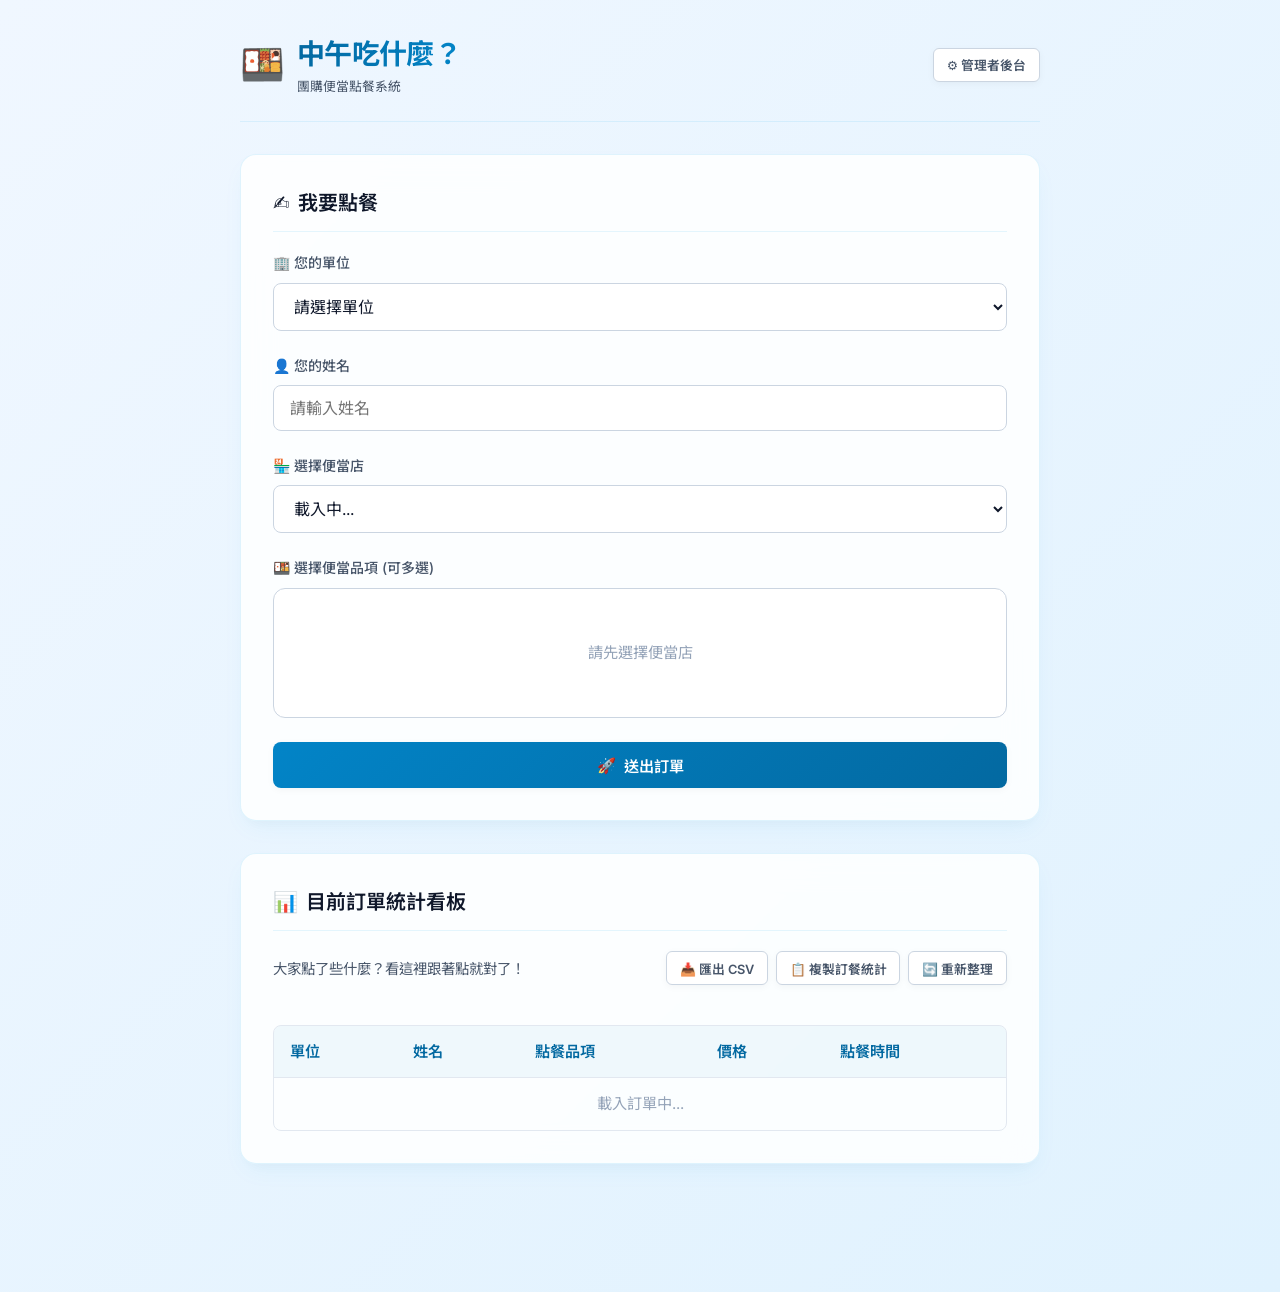
==== commit 47da532a: "Add files via upload" ====
--- a/index.html
+++ b/index.html
@@ -588,6 +588,10 @@
       });
 
       const rows = [["點餐時間", "單位", "姓名", "店家", "品項", "價格", "繳費狀態"]];
+      const itemSummaryMap = {};
+      let totalBentoQty = 0;
+      let grandTotalAmount = 0;
+
       filteredOrders.forEach(ord => {
         let dStr = ord.timestamp ? new Date(ord.timestamp).toLocaleString('zh-TW') : '';
         let payStatus = '未給';
@@ -596,8 +600,34 @@
           if (rec.status === '已給' || rec.status === '給') payStatus = '已給';
           else if (rec.status === '找錢') payStatus = rec.changeAmount ? `找錢 (找$${rec.changeAmount})` : '找錢';
         }
-        rows.push([dStr, ord.department || '', ord.name, ord.store, ord.item, ord.price, payStatus]);
+        const qty = ord.quantity ? parseInt(ord.quantity) || 1 : 1;
+        const price = parseFloat(ord.price) || 0;
+
+        rows.push([dStr, ord.department || '', ord.name, ord.store, ord.item, price, payStatus]);
+
+        if (!itemSummaryMap[ord.item]) {
+          itemSummaryMap[ord.item] = { count: 0, subtotal: 0 };
+        }
+        itemSummaryMap[ord.item].count += qty;
+        itemSummaryMap[ord.item].subtotal += (price * qty);
+        totalBentoQty += qty;
+        grandTotalAmount += (price * qty);
       });
+
+      // Add Summary Section at bottom of CSV
+      rows.push([]);
+      rows.push(["【品項數量匯總統計】"]);
+      rows.push(["品項名稱", "數量 (份)", "小計金額 (元)"]);
+
+      const sortedSummaryItems = Object.entries(itemSummaryMap).sort((a, b) => b[1].count - a[1].count);
+      sortedSummaryItems.forEach(([itemName, info]) => {
+        rows.push([itemName, info.count, info.subtotal]);
+      });
+
+      rows.push([]);
+      rows.push(["【訂單總計】"]);
+      rows.push(["便當總數量 (份)", totalBentoQty]);
+      rows.push(["訂單總金額 (元)", grandTotalAmount]);
 
       const todayDate = new Date().toISOString().slice(0, 10);
       exportToCSV(`便當點餐明細_${activeStoreConfig || '今日'}_${todayDate}.csv`, rows);
@@ -714,9 +744,9 @@
         renderStats();
       } catch (err) {
         console.error('API 讀取錯誤:', err);
-        if (retry < 1) {
-          // 自動重試 1 次 (因應 Google Apps Script 冷啟動或連線瞬斷)
-          setTimeout(() => fetchData(retry + 1), 1200);
+        if (retry < 2) {
+          // 自動重試 2 次 (因應 Google Apps Script 閒置冷啟動 3-5 秒延遲)
+          setTimeout(() => fetchData(retry + 1), 1500);
         } else {
           showStatus('連線至 Google Sheets 失敗。若持續連線失敗，請檢查 Apps Script 是否已部署且權限為「所有人」。', 'error');
         }
@@ -1197,8 +1227,12 @@
         }
       });
 
-      // Show newest orders on top
-      const sortedOrders = [...consolidatedOrders].reverse();
+      // Sort orders by Bento Item (品項) primary, then Person Name (姓名) secondary for easy bento distribution
+      const sortedOrders = [...consolidatedOrders].sort((a, b) => {
+        const itemComp = (a.item || '').localeCompare(b.item || '', 'zh-Hant');
+        if (itemComp !== 0) return itemComp;
+        return (a.name || '').localeCompare(b.name || '', 'zh-Hant');
+      });
       
       sortedOrders.forEach(ord => {
         const tr = document.createElement('tr');
